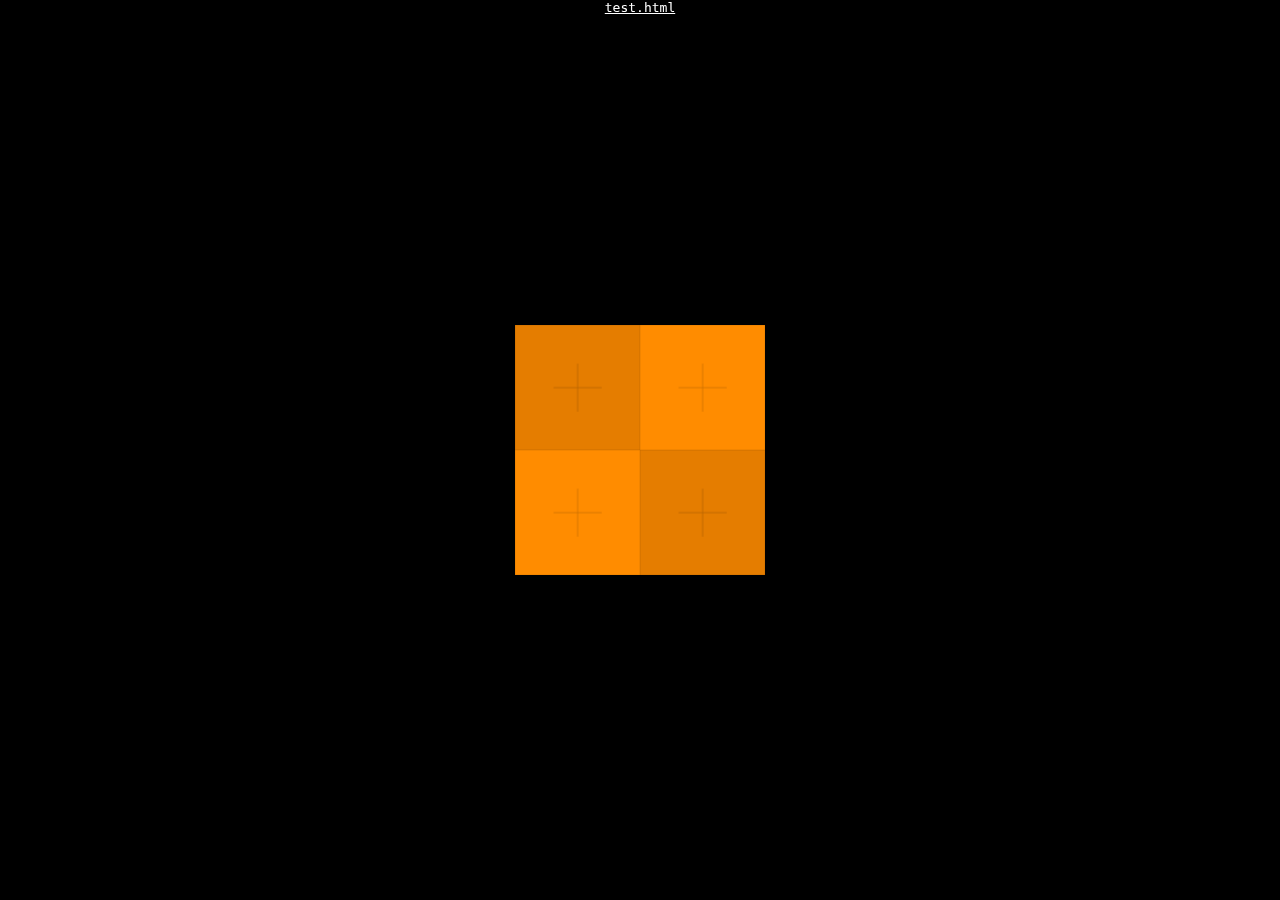
==== index.html @ 42d795d7 "VR test #1" ====
<!--
	Shadow-facing effect on a 3D interactive cube (vanilla CSS/JS - VR version).
	GitHub repository: https://github.com/matteoo34/3DVRCube
	Made by Thomas Quinton and Mattéo Legagneux
	Copyright (C) 2021
-->

<!DOCTYPE html>

<html lang="en">

	<head>
		<meta charset="utf-8">
		<meta name="viewport" content="width=device-width, initial-scale=1">
		<meta name="description" content="Shadow-facing effect on a 3D interactive cube (VR version).">
		<meta name="keywords" content="3d, cube, shadow, facing, animation, interactive, vanilla, vr, virtual, reality, thomas, quinton, mattéo, legagneux">
		<meta name="author" content="Thomas Quinton, Mattéo Legagneux">
		<meta http-equiv="X-UA-Compatible" content="IE=edge">
		<link rel="stylesheet" type="text/css" href="assets/css/main.css">
		<title>3D VR Cube (drag & drop)</title>
	</head>

	<body>
		<a href="test.html" style="color: #fff">test.html</a>
		<div id="cube">
			<div class="face top">TOP</div>
			<div class="face bottom">BOTTOM</div>
			<div class="face front">FRONT</div>
			<div class="face back">BACK</div>
			<div class="face left">LEFT</div>
			<div class="face right">RIGHT</div>
		</div>
		<script src="assets/js/main.js"></script>
	</body>

</html>
---- assets/css/main.css ----
/* Perspective and background */
body {
	-webkit-perspective: 500px;
	perspective: 500px;
	display: flex;
	justify-content: center;
	margin: auto;
	top: 0;
	right: 0;
	bottom: 0;
	left: 0;
	position: absolute;
	overflow: hidden;
	background-color: #000;
	cursor: pointer;
	user-select: none;
	font-family: monospace
}
body:active {cursor: grab}

/* Cube and faces */

#cube {
	width: 200px;
	height: 200px;
	margin: auto;
	top: 0;
	right: 0;
	bottom: 0;
	left: 0;
	position: absolute;
	color: transparent;
	-webkit-transform-style: preserve-3d;
	transform-style: preserve-3d
}

#cube .face {
	width: 200px;
	height: 200px;
	line-height: 200px;
	position: absolute;
	background: url(../images/texture.png) center no-repeat;
	background-size: 100%;
	text-align: center;
	font-size: 20px
}
.face.front {
	-webkit-transform: translateZ(100px);
	-ms-transform: translateZ(100px);
	transform: translateZ(100px)
}
.face.back {
	-webkit-transform: translateZ(-100px) rotateY(180deg);
	-ms-transform: translateZ(-100px) rotateY(180deg);
	transform: translateZ(-100px) rotateY(180deg)
}
.face.left {
	-webkit-transform: translateX(100px) rotateY(90deg);
	-ms-transform: translateX(100px) rotateY(90deg);
	transform: translateX(100px) rotateY(90deg)
}
.face.right {
	-webkit-transform: translateX(-100px) rotateY(-90deg);
	-ms-transform: translateX(-100px) rotateY(-90deg);
	transform: translateX(-100px) rotateY(-90deg)
}
.face.top {
	-webkit-transform: translateY(-100px) rotateX(90deg);
	-ms-transform: translateY(-100px) rotateX(90deg);
	transform: translateY(-100px) rotateX(90deg)
}
.face.bottom {
	-webkit-transform: translateY(100px) rotateX(-90deg);
	-ms-transform: translateY(100px) rotateX(-90deg);
	transform: translateY(100px) rotateX(-90deg)
}
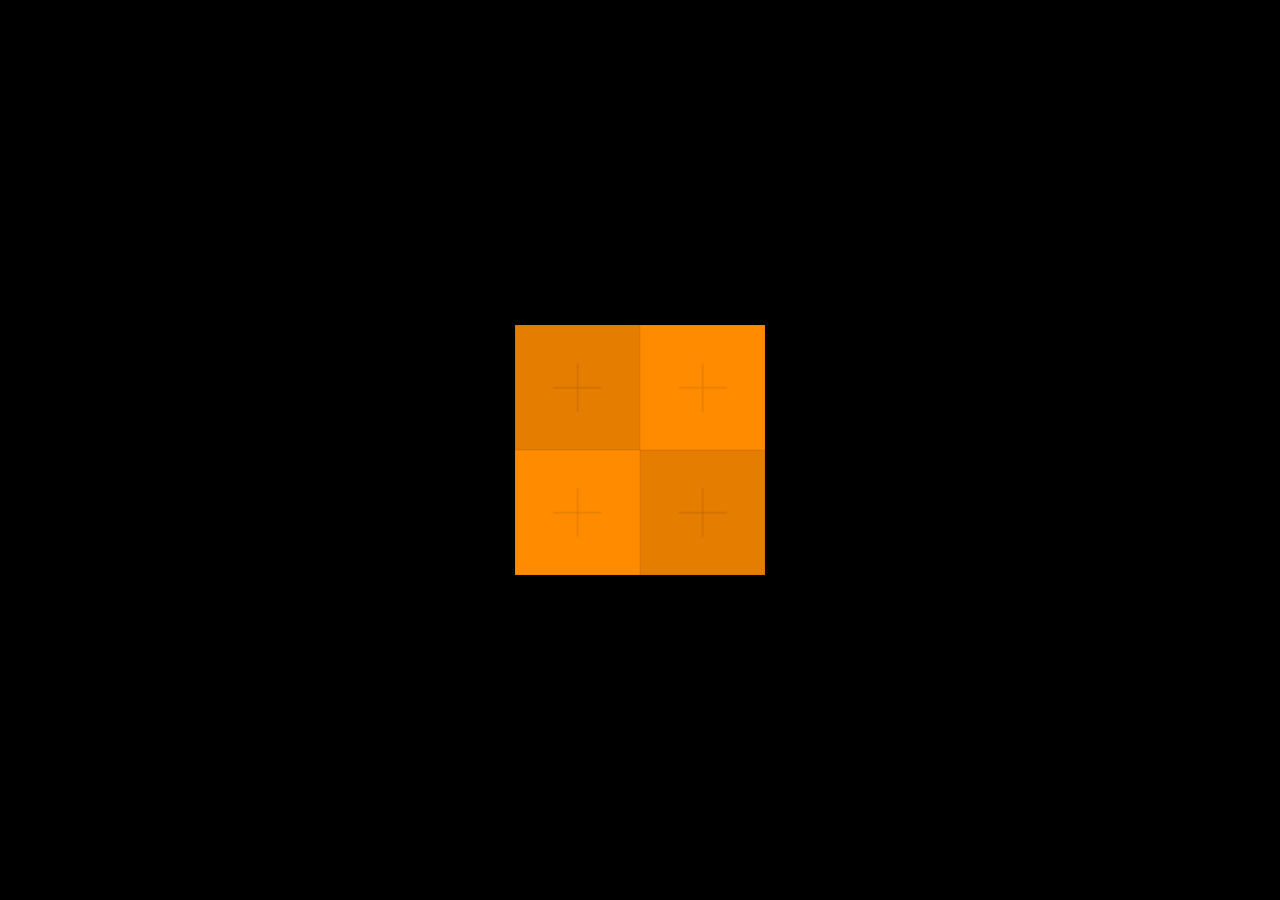
==== commit b0bf4fc5: "example.html" ====
--- a/index.html
+++ b/index.html
@@ -21,7 +21,6 @@
 	</head>
 
 	<body>
-		<a href="test.html" style="color: #fff">test.html</a>
 		<div id="cube">
 			<div class="face top">TOP</div>
 			<div class="face bottom">BOTTOM</div>
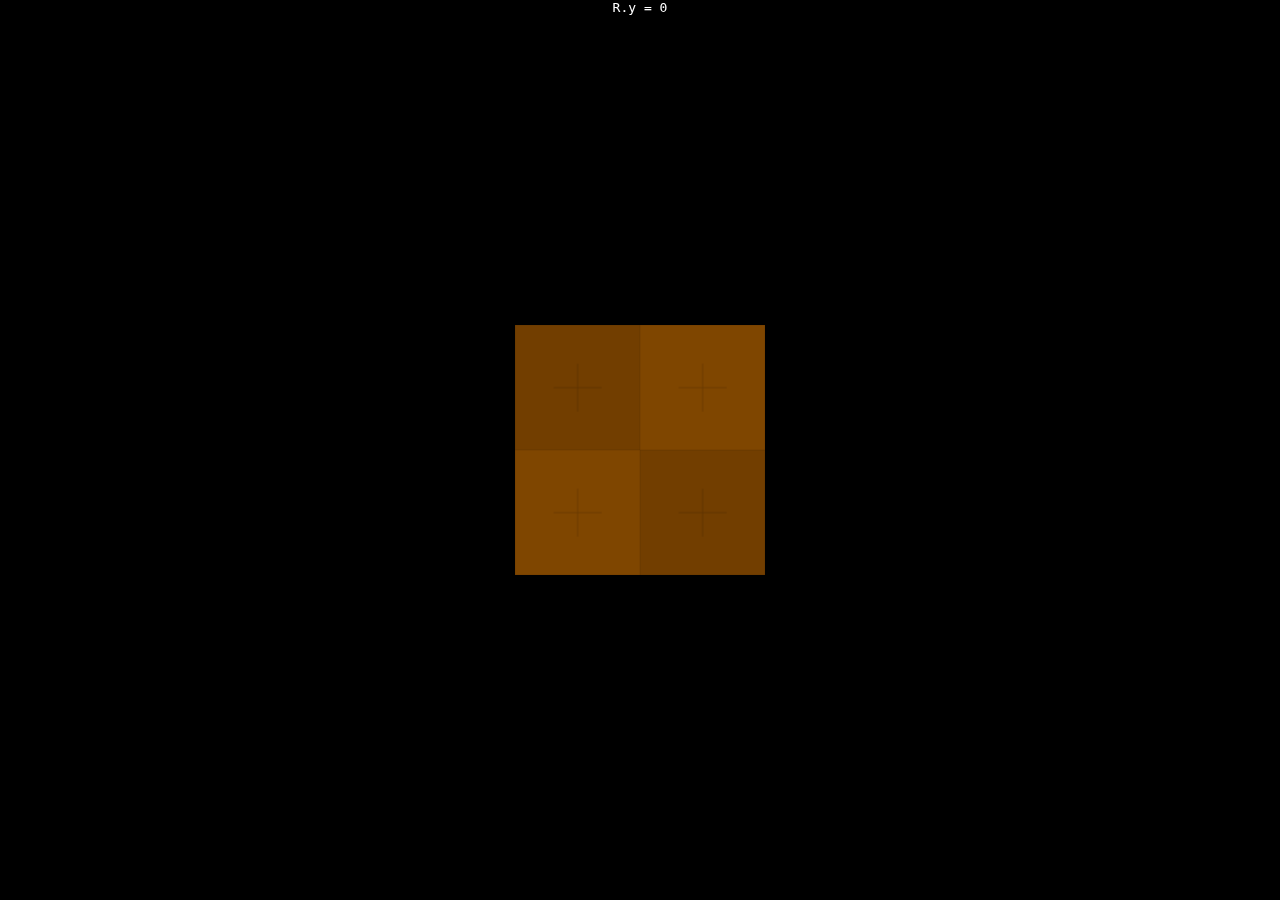
==== commit 948eb89a: "test" ====
--- a/index.html
+++ b/index.html
@@ -21,6 +21,7 @@
 	</head>
 
 	<body>
+		<span class="test" style="color:#fff"></span>
 		<div id="cube">
 			<div class="face top">TOP</div>
 			<div class="face bottom">BOTTOM</div>
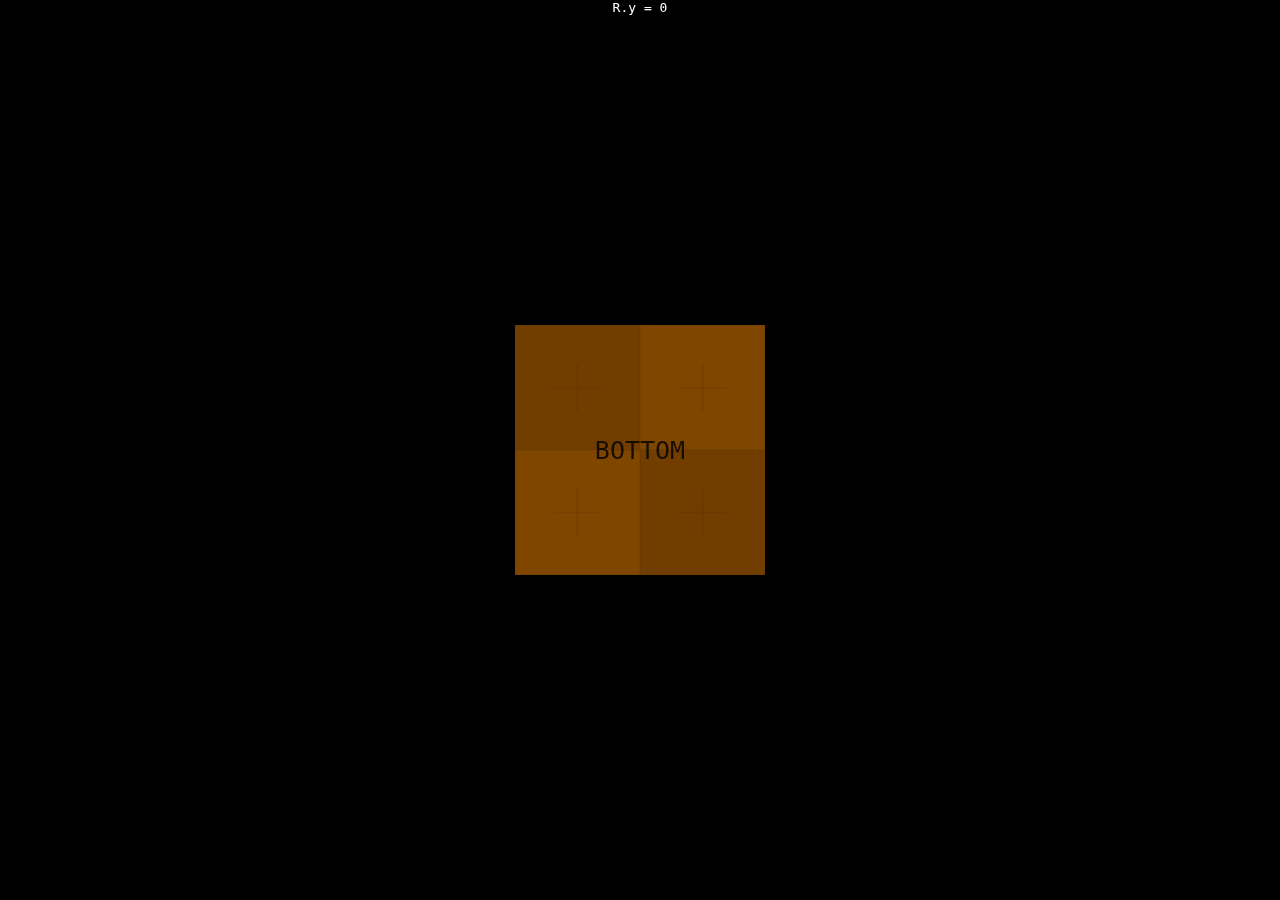
==== commit 7a517f98: "style" ====
--- a/index.html
+++ b/index.html
@@ -21,7 +21,7 @@
 	</head>
 
 	<body>
-		<span class="test" style="color:#fff"></span>
+		<span class="test" style="color: #fff"></span>
 		<div id="cube">
 			<div class="face top">TOP</div>
 			<div class="face bottom">BOTTOM</div>
--- a/assets/css/main.css
+++ b/assets/css/main.css
@@ -12,11 +12,9 @@
 	position: absolute;
 	overflow: hidden;
 	background-color: #000;
-	cursor: pointer;
 	user-select: none;
 	font-family: monospace
 }
-body:active {cursor: grab}
 
 /* Cube and faces */
 
@@ -29,7 +27,7 @@
 	bottom: 0;
 	left: 0;
 	position: absolute;
-	color: transparent;
+	color: rgba(0, 0, 0, 0.8);
 	-webkit-transform-style: preserve-3d;
 	transform-style: preserve-3d
 }
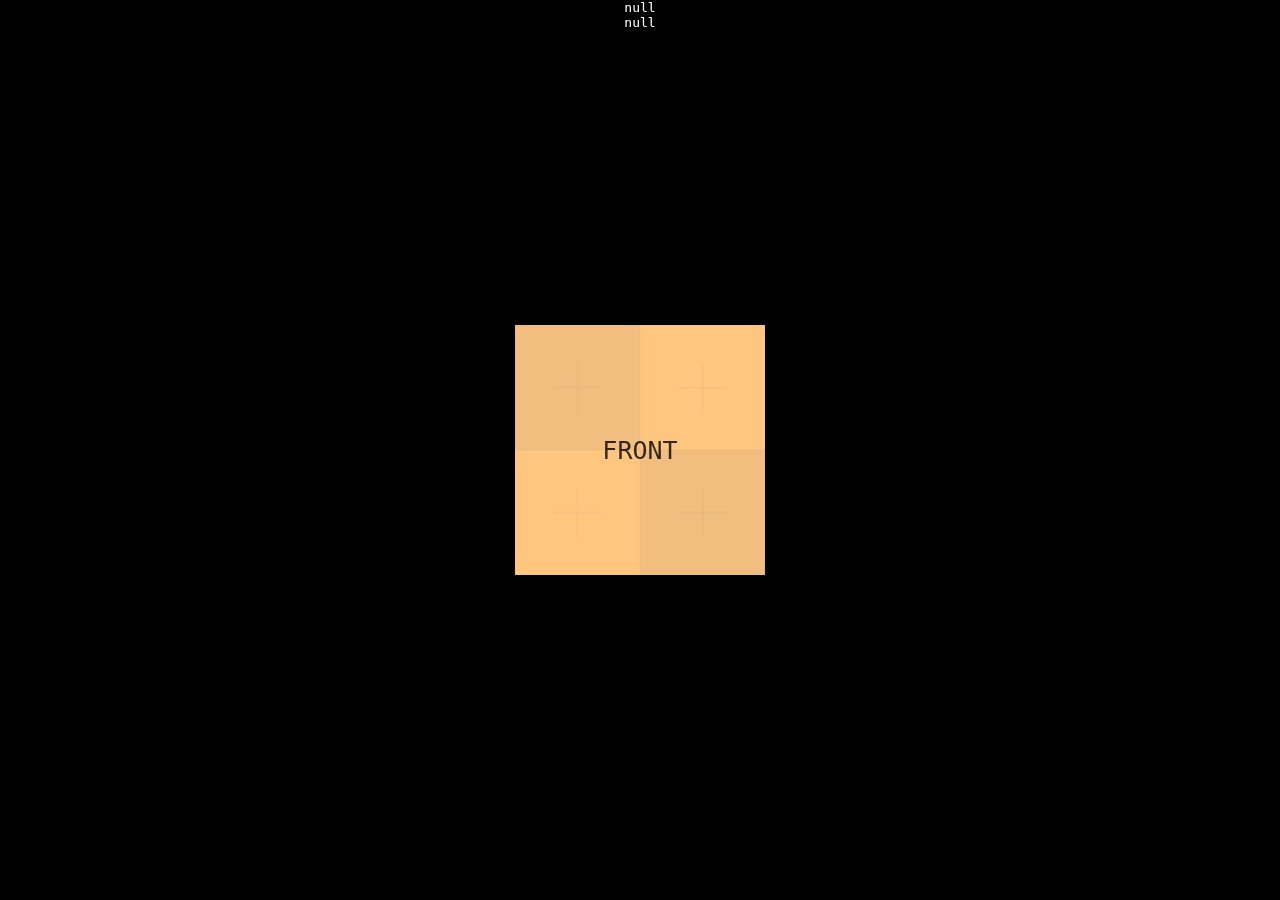
==== commit aca2362e: "VR test #8" ====
--- a/index.html
+++ b/index.html
@@ -1,7 +1,7 @@
 <!--
 	Shadow-facing effect on a 3D interactive cube (vanilla CSS/JS - VR version).
 	GitHub repository: https://github.com/matteoo34/3DVRCube
-	Made by Thomas Quinton and Mattéo Legagneux
+	Made by Mattéo Legagneux
 	Copyright (C) 2021
 -->
 
@@ -13,8 +13,8 @@
 		<meta charset="utf-8">
 		<meta name="viewport" content="width=device-width, initial-scale=1">
 		<meta name="description" content="Shadow-facing effect on a 3D interactive cube (VR version).">
-		<meta name="keywords" content="3d, cube, shadow, facing, animation, interactive, vanilla, vr, virtual, reality, thomas, quinton, mattéo, legagneux">
-		<meta name="author" content="Thomas Quinton, Mattéo Legagneux">
+		<meta name="keywords" content="3d, cube, shadow, facing, animation, interactive, vanilla, vr, virtual, reality, mattéo, legagneux">
+		<meta name="author" content="Mattéo Legagneux">
 		<meta http-equiv="X-UA-Compatible" content="IE=edge">
 		<link rel="stylesheet" type="text/css" href="assets/css/main.css">
 		<title>3D VR Cube (drag & drop)</title>
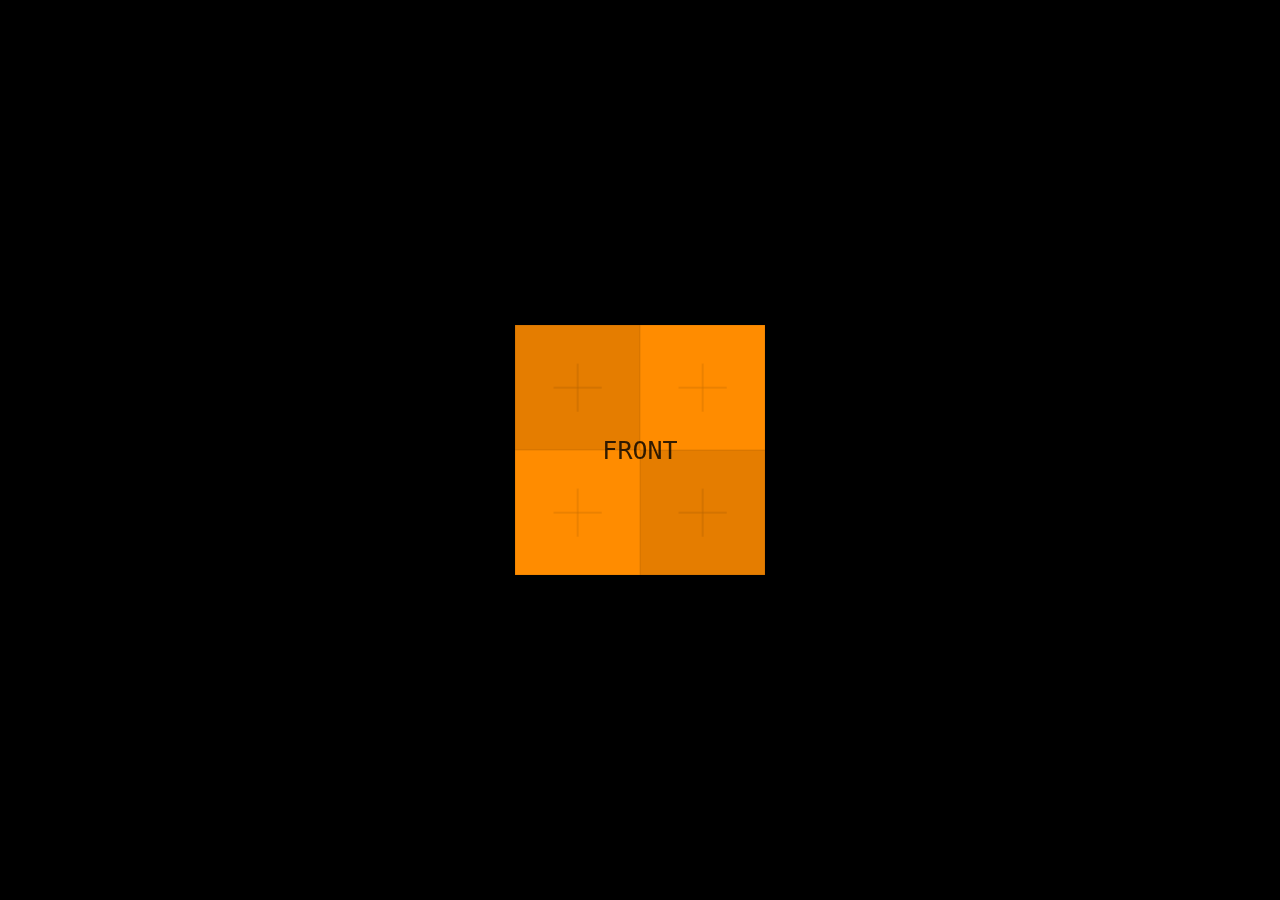
==== commit 19e89f30: "VR test #9" ====
--- a/index.html
+++ b/index.html
@@ -8,7 +8,6 @@
 <!DOCTYPE html>
 
 <html lang="en">
-
 	<head>
 		<meta charset="utf-8">
 		<meta name="viewport" content="width=device-width, initial-scale=1">
@@ -19,7 +18,6 @@
 		<link rel="stylesheet" type="text/css" href="assets/css/main.css">
 		<title>3D VR Cube (drag & drop)</title>
 	</head>
-
 	<body>
 		<span class="test" style="color: #fff"></span>
 		<div id="cube">
@@ -32,5 +30,4 @@
 		</div>
 		<script src="assets/js/main.js"></script>
 	</body>
-
 </html>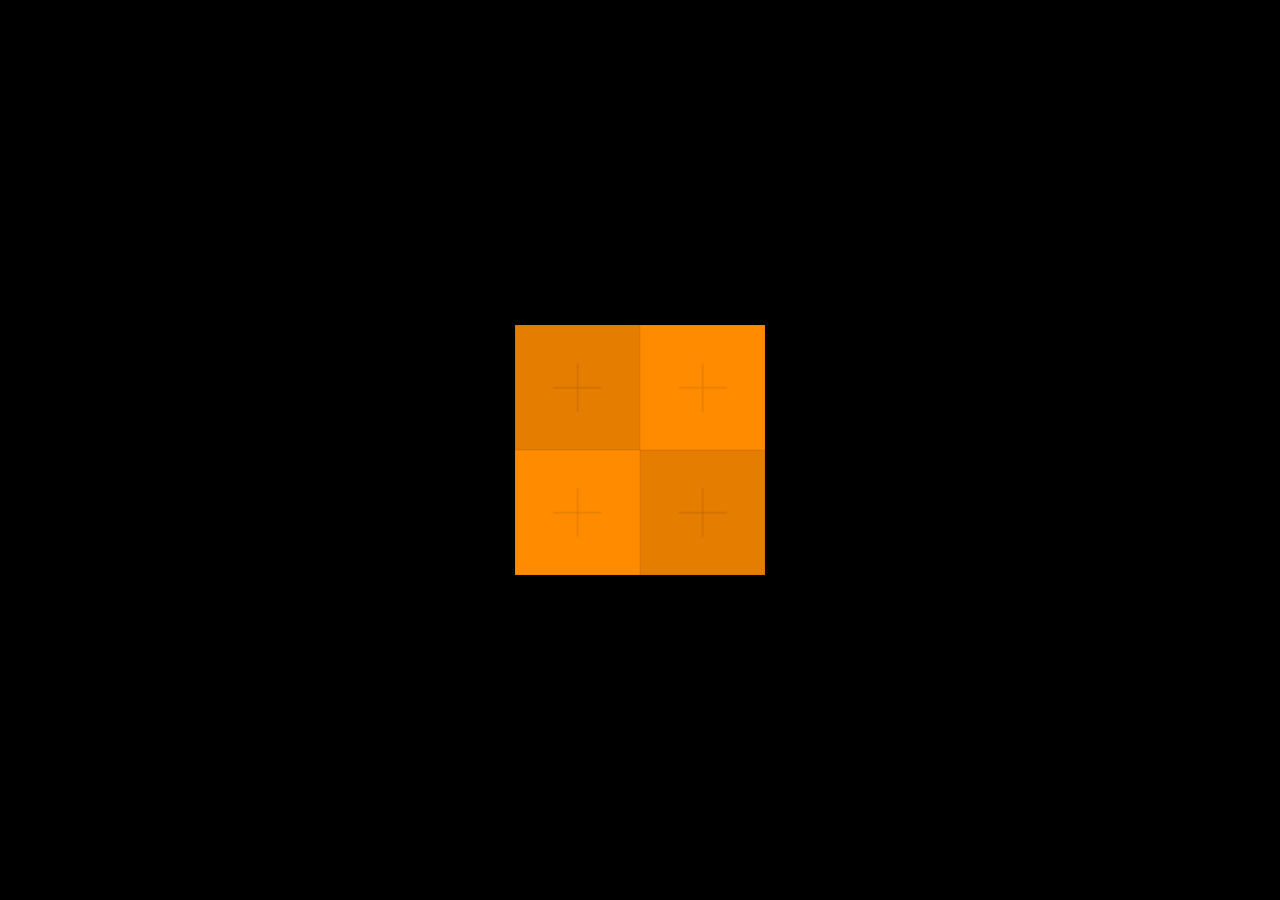
==== commit 38eaf316: "Final VR test" ====
--- a/index.html
+++ b/index.html
@@ -19,14 +19,13 @@
 		<title>3D VR Cube (drag & drop)</title>
 	</head>
 	<body>
-		<span class="test" style="color: #fff"></span>
 		<div id="cube">
-			<div class="face top">TOP</div>
-			<div class="face bottom">BOTTOM</div>
-			<div class="face front">FRONT</div>
-			<div class="face back">BACK</div>
-			<div class="face left">LEFT</div>
-			<div class="face right">RIGHT</div>
+			<div class="face top"></div>
+			<div class="face bottom"></div>
+			<div class="face front"></div>
+			<div class="face back"></div>
+			<div class="face left"></div>
+			<div class="face right"></div>
 		</div>
 		<script src="assets/js/main.js"></script>
 	</body>
--- a/assets/css/main.css
+++ b/assets/css/main.css
@@ -12,8 +12,7 @@
 	position: absolute;
 	overflow: hidden;
 	background-color: #000;
-	user-select: none;
-	font-family: monospace
+	user-select: none
 }
 
 /* Cube and faces */
@@ -27,7 +26,6 @@
 	bottom: 0;
 	left: 0;
 	position: absolute;
-	color: rgba(0, 0, 0, 0.8);
 	-webkit-transform-style: preserve-3d;
 	transform-style: preserve-3d
 }
@@ -35,40 +33,31 @@
 #cube .face {
 	width: 200px;
 	height: 200px;
-	line-height: 200px;
 	position: absolute;
 	background: url(../images/texture.png) center no-repeat;
-	background-size: 100%;
-	text-align: center;
-	font-size: 20px
+	background-size: 100%
 }
 .face.front {
 	-webkit-transform: translateZ(100px);
-	-ms-transform: translateZ(100px);
 	transform: translateZ(100px)
 }
 .face.back {
 	-webkit-transform: translateZ(-100px) rotateY(180deg);
-	-ms-transform: translateZ(-100px) rotateY(180deg);
 	transform: translateZ(-100px) rotateY(180deg)
 }
 .face.left {
 	-webkit-transform: translateX(100px) rotateY(90deg);
-	-ms-transform: translateX(100px) rotateY(90deg);
 	transform: translateX(100px) rotateY(90deg)
 }
 .face.right {
 	-webkit-transform: translateX(-100px) rotateY(-90deg);
-	-ms-transform: translateX(-100px) rotateY(-90deg);
 	transform: translateX(-100px) rotateY(-90deg)
 }
 .face.top {
 	-webkit-transform: translateY(-100px) rotateX(90deg);
-	-ms-transform: translateY(-100px) rotateX(90deg);
 	transform: translateY(-100px) rotateX(90deg)
 }
 .face.bottom {
 	-webkit-transform: translateY(100px) rotateX(-90deg);
-	-ms-transform: translateY(100px) rotateX(-90deg);
 	transform: translateY(100px) rotateX(-90deg)
 }